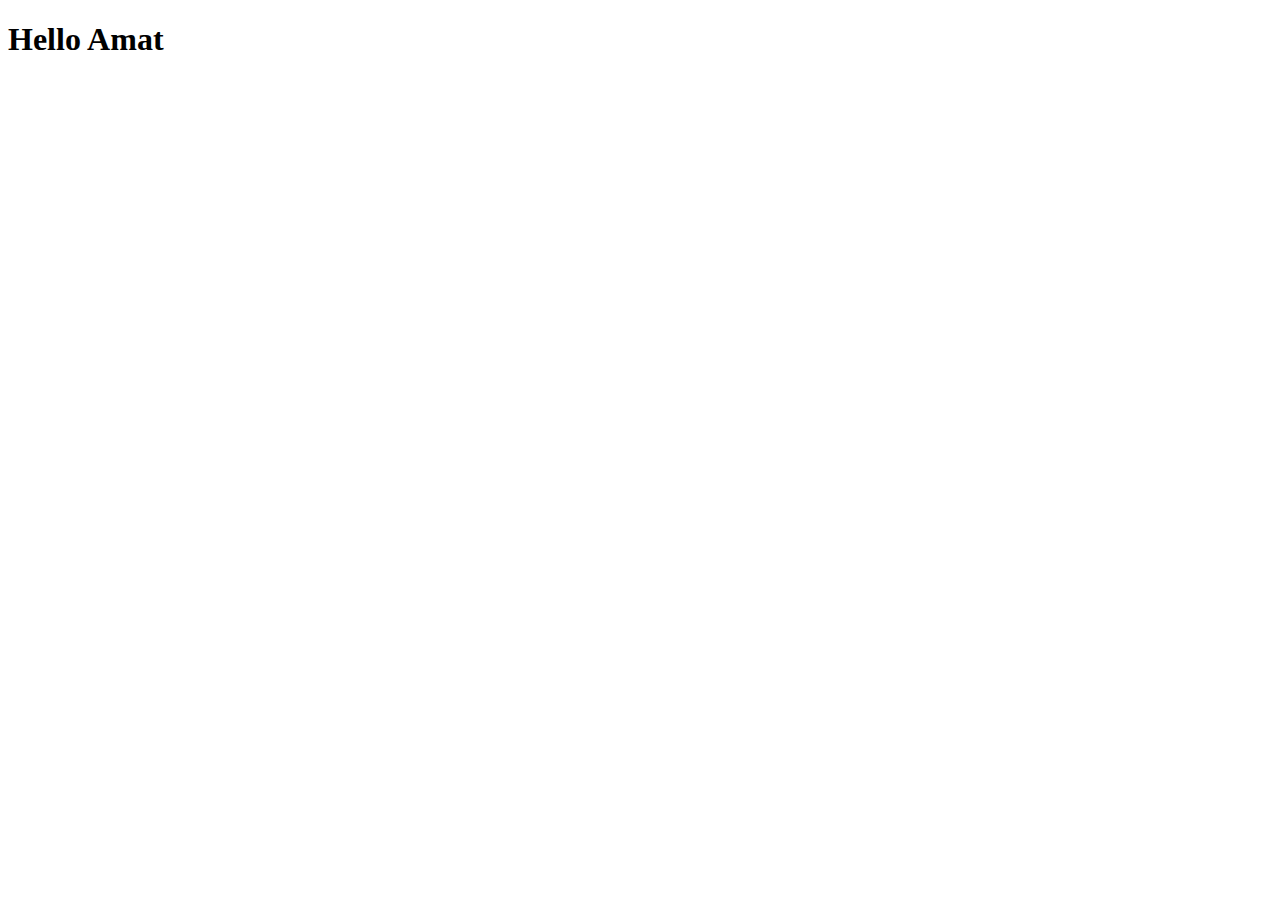
==== Hsu/index.html @ 2a5fc548 "first commit" ====
<!DOCTYPE html>
<html lang="en">
<head>
  <meta charset="UTF-8">
  <meta name="viewport" content="width=device-width, initial-scale=1.0">
  <title>Document</title>
</head>
<body>
  <h1>Hello Amat</h1>
</body>
</html>
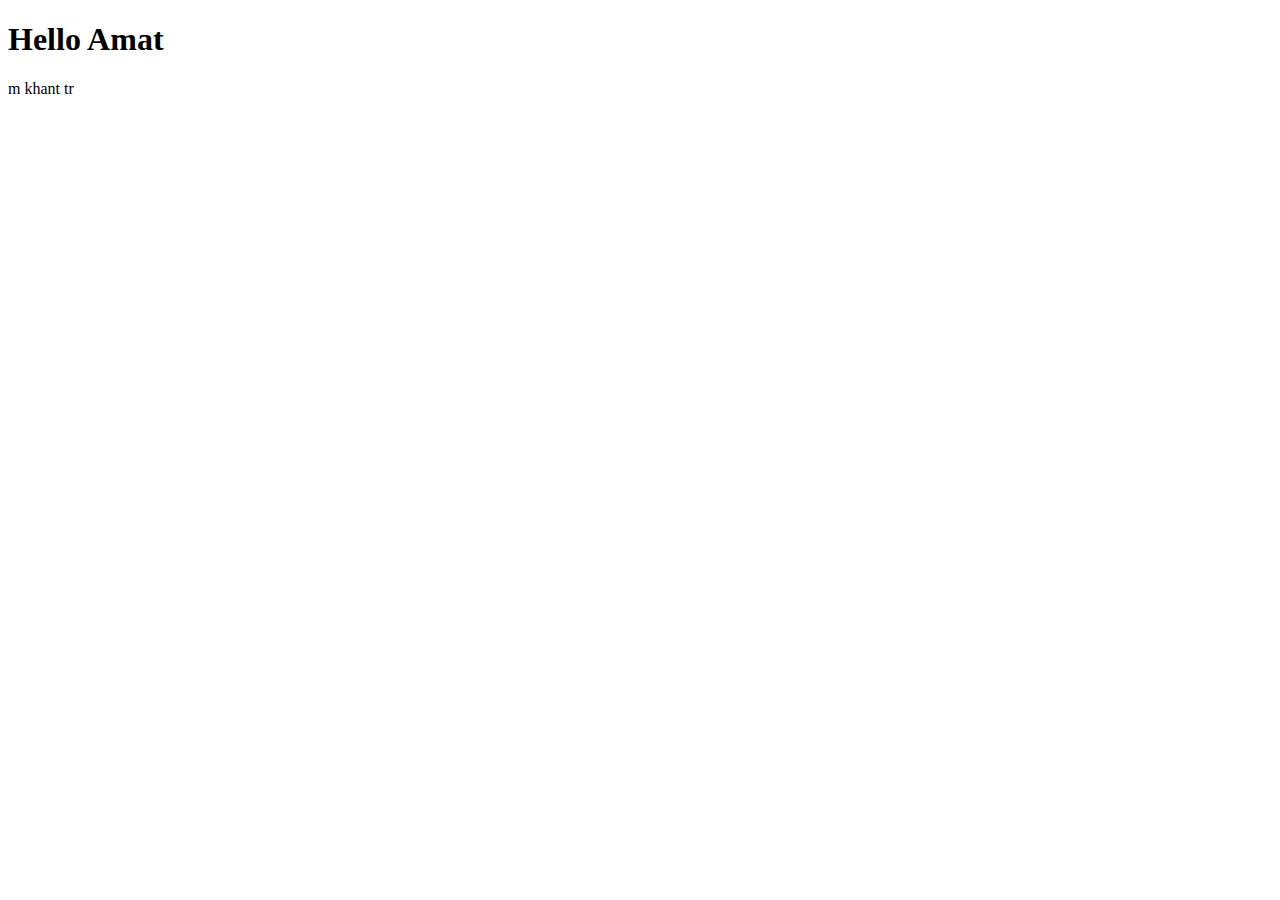
==== commit 7db5c220: "first para" ====
--- a/Hsu/index.html
+++ b/Hsu/index.html
@@ -7,5 +7,6 @@
 </head>
 <body>
   <h1>Hello Amat</h1>
+  <p>m khant tr</p>
 </body>
 </html>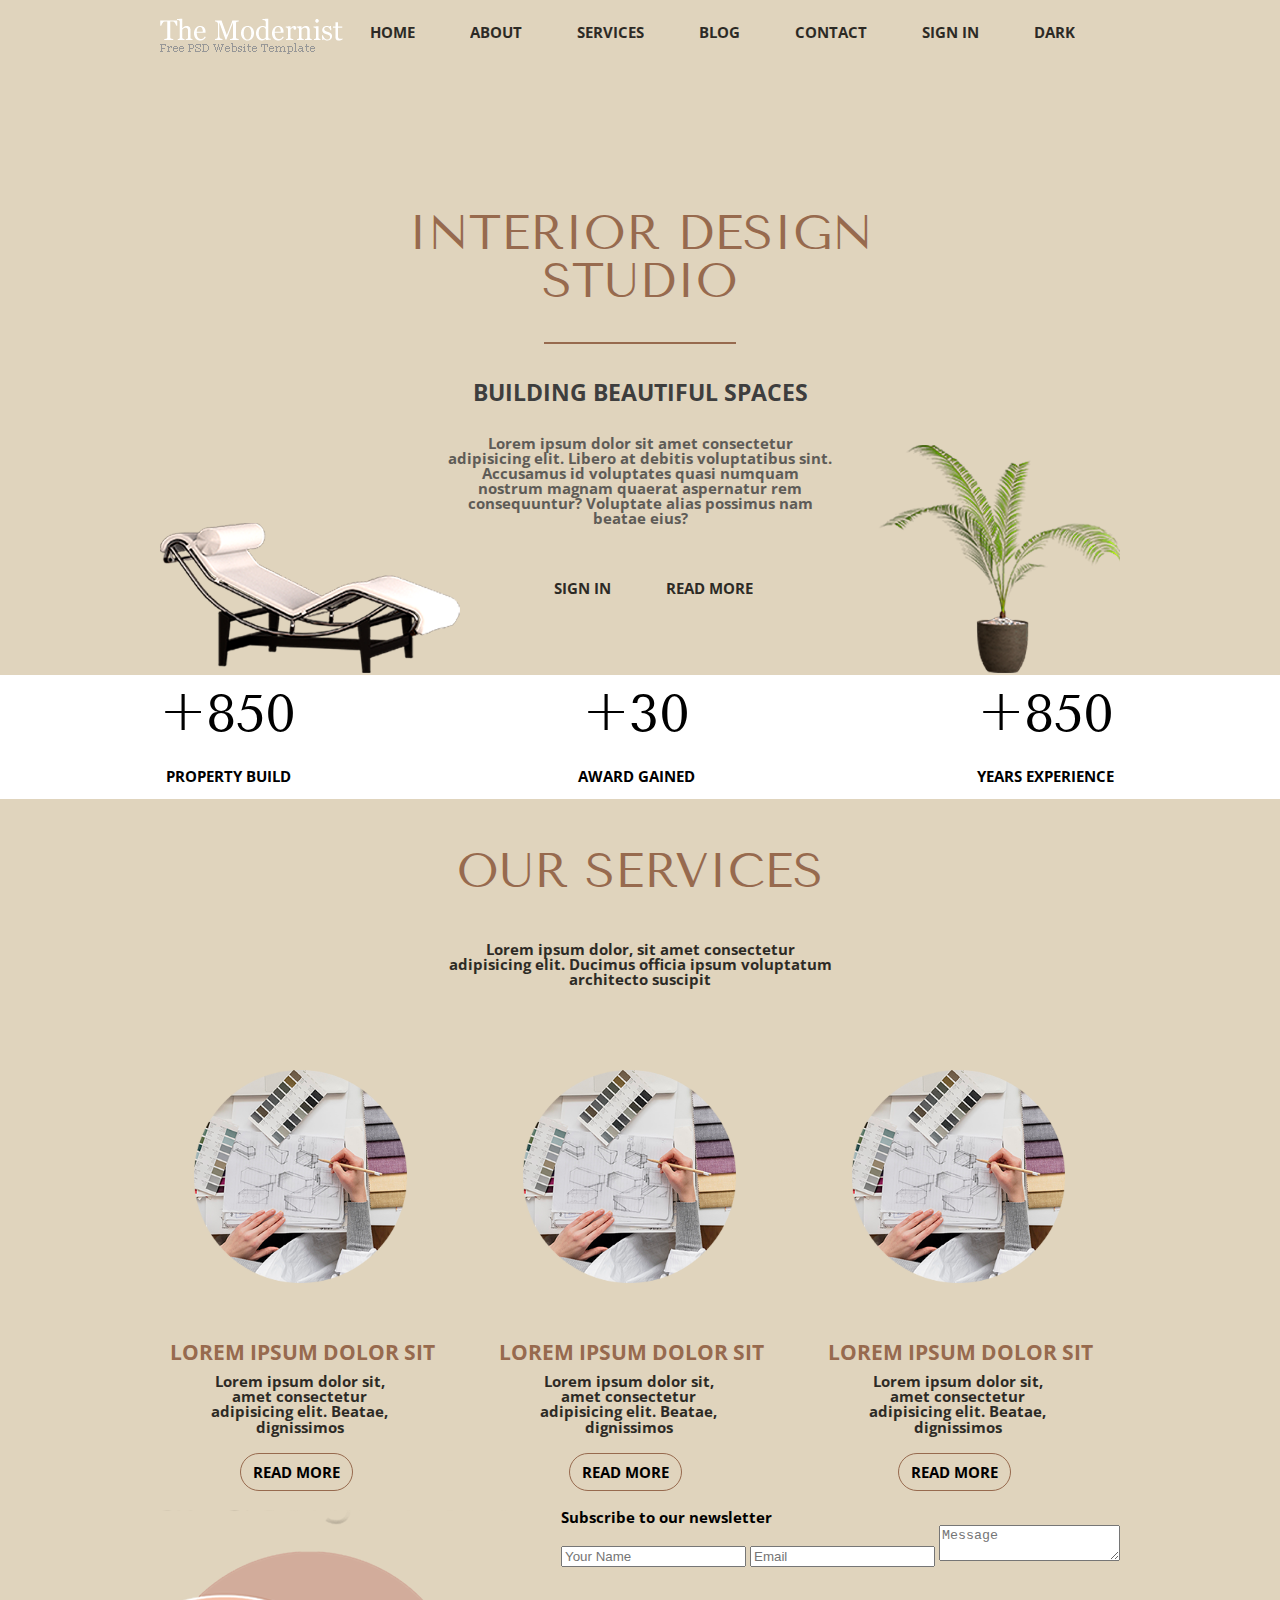
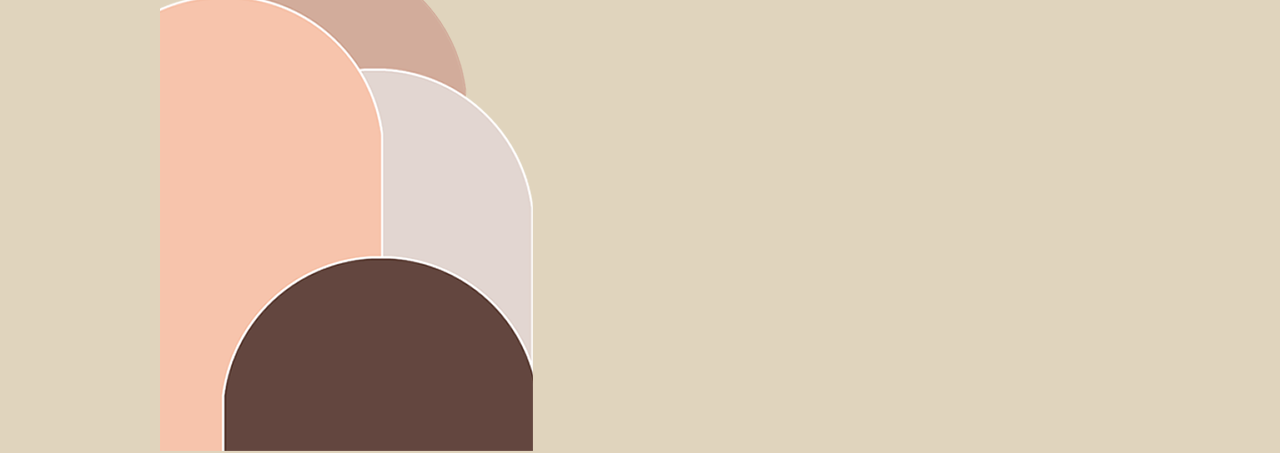
==== commit a290beeb: "add testing file" ====
--- a/Hsu/index.html
+++ b/Hsu/index.html
@@ -1,12 +1,156 @@
 <!DOCTYPE html>
 <html lang="en">
+
 <head>
-  <meta charset="UTF-8">
-  <meta name="viewport" content="width=device-width, initial-scale=1.0">
-  <title>Document</title>
+  <meta charset="UTF-8" />
+  <meta name="viewport" content="width=device-width, initial-scale=1.0" />
+  <link rel="stylesheet" href="css/reset.css" />
+  <link rel="stylesheet" href="css/style.css" />
+  <script src="https://ajax.googleapis.com/ajax/libs/jquery/3.7.1/jquery.min.js"></script>
+  <script>
+    $(document).ready(function(){
+      $(".darkmode").click(function(){
+        $("body").toggleClass('clicked');
+      })
+    })
+  </script>
+  <link rel="icon" href="" />
+  <title>Interior Design Studio</title>
 </head>
+
 <body>
-  <h1>Hello Amat</h1>
-  <p>m khant tr</p>
+  <div class="wrapper">
+    <div class="intro-section-blk">
+      <header class="inner-blk">
+        <!-- Navigation Block -->
+        <div class="nav-blk clearfix">
+          <div class="fl-blk">
+            <h1><img src="img/img_header_logo.png" alt="Logo" /></h1>
+          </div>
+          <!-- .logo -->
+          <div class="fr-blk">
+            <ul class="navlist">
+              <li><a href="#">Home</a></li>
+              <li><a href="#">About</a></li>
+              <li><a href="#">services</a></li>
+              <li><a href="#">blog</a></li>
+              <li><a href="#">contact</a></li>
+              <li class="btn-signin"><a href="#">sign in</a></li>
+              <li><a href="#" class="darkmode">Dark</a></li>
+              <a href="javascript:void(0);" class="icon" onclick="">
+                <i class="fa fa-bars"></i>
+              </a>
+            </ul>
+          </div>
+        </div>
+        <!-- .nav-blk,  .nav-list -->
+
+        <div class="intro-blk">
+          <h2 class="cmm-section-txt">
+            interior Design <br />
+            studio
+          </h2>
+          <hr class="cmm-line" />
+          <h3>building beautiful spaces</h3>
+          <p>
+            Lorem ipsum dolor sit amet consectetur adipisicing elit. Libero at
+            debitis voluptatibus sint. Accusamus id voluptates quasi numquam
+            nostrum magnam quaerat aspernatur rem consequuntur? Voluptate
+            alias possimus nam beatae eius?
+          </p>
+          <div class="btn-group">
+            <ul>
+              <li><a href="#">sign in</a></li>
+              <li><a href="#">read more</a></li>
+            </ul>
+          </div>
+          <div class="intro-img-blk clearfix">
+            <div class="fl-blk">
+              <!--<img src="img/img_lamp.png" alt="">-->
+              <img src="img/img_chair.png" alt="Chair" />
+            </div>
+            <div class="fr-blk">
+              <img src="img/img_plant.png" alt="Indoor Plant" />
+            </div>
+          </div>
+        </div>
+      </header>
+    </div>
+    <!-- intro-section-blk -->
+    <div class="history-section-blk">
+      <div class="inner-blk-bgwhite">
+        <ul class="history-list clearfix">
+          <li>
+            <h2>+850</h2>
+            <p>Property Build</p>
+          </li>
+
+          <li>
+            <h2>+30</h2>
+            <p>Award Gained</p>
+          </li>
+
+          <li>
+            <h2>+850</h2>
+            <p>Years Experience</p>
+          </li>
+        </ul>
+      </div>
+    </div>
+    <!-- history-section-blk -->
+
+    <div class="service-section-blk">
+      <div class="inner-blk">
+        <h2 class="cmm-section-txt">Our Services</h2>
+        <p class="cmm-para">
+          Lorem ipsum dolor, sit amet consectetur adipisicing elit. Ducimus
+          officia ipsum voluptatum architecto suscipit
+        </p>
+
+        <ul class="service-list clearfix">
+          <li class="service-item">
+            <img src="img/img_service1.png" alt="Service01">
+            <h3 class="sitem-txt">Lorem ipsum dolor sit</h3>
+            <p>Lorem ipsum dolor sit, amet consectetur adipisicing elit. Beatae, dignissimos</p>
+            <a href="#">Read More</a>
+          </li>
+          <li class="service-item">
+            <img src="img/img_service1.png" alt="Service01">
+            <h3 class="sitem-txt">Lorem ipsum dolor sit</h3>
+            <p>Lorem ipsum dolor sit, amet consectetur adipisicing elit. Beatae, dignissimos</p>
+            <a href="#">Read More</a>
+          </li>
+          <li class="service-item">
+            <img src="img/img_service1.png" alt="Service01">
+            <h3 class="sitem-txt">Lorem ipsum dolor sit</h3>
+            <p>Lorem ipsum dolor sit, amet consectetur adipisicing elit. Beatae, dignissimos</p>
+            <a href="#">Read More</a>
+          </li>
+        </ul>
+      </div>
+    </div>
+    <!-- .service-section-blk -->
+
+    <div class="subscribe-section-blk">
+      <div class="inner-blk">
+          <div class="subscribe-blk clearfix">
+            <div class="fl-blk">
+              <img src="img/img_frame.png" alt="Frame">
+            </div>
+
+            <div class="fr-blk">
+              <h2>Subscribe to our newsletter</h2>
+
+              <form action="" class="frm-subscribe">
+                <input type="text" placeholder="Your Name">
+                <input type="email" placeholder="Email">
+                <textarea name="message" id="message" placeholder="Message"></textarea>
+              </form>
+            </div>
+          </div>
+      </div>
+    </div>
+  </div>
 </body>
+
 </html>--- a/Hsu/css/style.css
+++ b/Hsu/css/style.css
@@ -0,0 +1,271 @@
+* {
+  box-sizing: border-box;
+}
+
+@font-face {
+  font-family: "TenorSans";
+  src: url(../fonts/Tenor_Sans/TenorSans-Regular.ttf);
+}
+
+@font-face {
+  font-family: "OpenSans";
+  src: url(../fonts/Open_Sans/static/OpenSans-Bold.ttf);
+}
+
+.clearfix::after {
+  display: table;
+  clear: both;
+  content: "";
+}
+
+body {
+  font-family: "OpenSans";
+  font-size: 15px;
+}
+
+.wrapper {
+  margin: 0 auto;
+  max-width: 1920px;
+}
+
+.intro-section-blk,.service-section-blk,
+.subscribe-section-blk {
+  background-color: #e0d4bd;
+}
+.inner-blk,.inner-blk-bgwhite{
+  width: 960px;
+  margin: 0 auto;
+}
+.inner-blk {
+  background-color: #e0d4bd;
+}
+.inner-blk-bgwhite{
+  margin: 0 auto;
+}
+a {
+  color: #000;
+  text-decoration: none;
+  text-transform: uppercase;
+}
+
+.cmm-section-txt,
+.sitem-txt,
+.history-list li p {
+  text-align: center;
+  text-transform: uppercase;
+}
+
+.cmm-section-txt {
+  color: #976a4e;
+  font-family: "TenorSans";
+  font-size: 47.82px;
+}
+
+.cmm-line {
+  width: 20%;
+  margin-top: 37px;
+  margin-bottom: 37px;
+  border: 1px solid #976a4e;
+}
+
+.cmm-para {
+  padding: 0 30%;
+  text-align: center;
+  opacity: 0.8;
+}
+
+/*************** navigation block ****************/
+.nav-blk {
+  margin-bottom: 138px;
+ line-height: 3;
+}
+
+.fl-blk {
+  float: left;
+}
+.fl-blk h1 img{
+margin-top: 10%;
+}
+.fr-blk {
+  float: right;
+}
+
+.fr-blk .navlist li,
+.btn-group ul li {
+  float: left;
+  margin-right: 35px;
+  padding: 10px;
+  opacity: 0.8;
+  border-radius: 0.5rem;
+}
+
+.fr-blk .navlist li:hover,
+.btn-group ul li:hover {
+  background-color: #976a4e;
+  color: #fff;
+}
+
+.intro-blk p {
+  margin-bottom: 45px;
+  padding: 0 30%;
+  opacity: 0.8;
+}
+
+.intro-blk p,
+.intro-blk h3 {
+  color: #3e3e3e;
+  font-family: "OpenSans";
+  text-align: center;
+}
+
+.intro-blk h3 {
+  margin-bottom: 32px;
+  font-size: 22.95px;
+  text-transform: uppercase;
+}
+
+.btn-group {
+  margin-left: 40%;
+}
+
+.intro-img-blk {
+  margin-top: 14%;
+}
+
+.intro-img-blk .fr-blk img {
+  margin-top: -160%;
+  max-width: 242px;
+}
+
+.intro-img-blk .fl-blk img {
+  margin-top: -100%;
+  max-width: 300px;
+}
+
+/*************** History Block ***************/
+.history-section-blk {
+  line-height: 3;
+  background-color: #fff;
+}
+
+.history-list li {
+  float: left;
+  margin-right: 282px;
+  text-transform: uppercase;
+}
+
+.history-list li:last-child,
+.service-list li:last-child {
+  margin-right: 0;
+}
+
+.history-list li h2 {
+  line-height: 1.5;
+  font-family: "TenorSans";
+  font-size: 52.39px;
+  text-align: center;
+}
+
+/************* Service Section Block ****************/
+.service-section-blk h2{
+line-height: 3;
+}
+.service-list {
+  width: 100%;
+  margin-top: 83px;
+}
+
+.service-list li {
+  float: left;
+  margin-right: 45px;
+  line-height: 2;
+}
+
+.service-list .service-item img {
+  width: 75%;
+  margin-bottom: 40px;
+  margin-left: 12%;
+}
+
+.sitem-txt {
+  color: #976a4e;
+  font-size: 20.83px;
+}
+.service-item,
+.service-item a,
+.history-list li{
+  transition: all 0.5s ease-out;
+}
+.service-item p{
+  width: 200px;
+  line-height: 1;
+  margin-left: 14%;
+  font-size: 15.21px;
+  text-align: center;
+  opacity: 0.8;
+}
+.service-item a{
+  padding: 8px 12px;
+  line-height: 5;
+  margin-left: 80px;
+  border: 1px solid #976a4e;
+  border-radius: 1.5rem;
+}
+.service-item a:hover{
+  background-color: #fff;
+}
+/************ Responsive Design ***************/
+@media screen and (max-width:768px) and (max-width:1024px) {
+  .history-list li{
+    width: 100%; 
+    margin-top: 5%;
+    color: rgba(0, 0, 0,0.8);
+  }
+  .history-list li:first-child{
+    margin-top: 0;
+  }
+  .history-list li:hover,
+  .service-list .service-item:hover
+  {
+    background-color: rgba(151, 106, 78,0.5);
+  }
+  .navlist {
+    display: none;
+  }
+  .service-list .service-item{
+    width: 100%;
+    padding-top: 5%;
+  }
+  .service-list .service-item img{
+    width: 30%;
+    margin-left: 34%;
+  }
+  .service-list .service-item p{
+    margin-left: 39%;
+
+  }
+  .service-list .service-item a{
+    margin-left: 43.5%;
+    margin-bottom: 3%;
+  }
+}
+
+ 
+ 	
+@media screen and (max-width:767.9px) {
+  .nav-blk{
+    margin-bottom: 5%;
+  }
+  .inner-blk{
+    padding: 5px 0;
+  }
+  .cmm-section-txt{
+    font-size: 2rem;
+  }
+  .intro-img-blk{
+    display: none;
+  }
+  .btn-group{
+    margin-bottom: 100px;
+  }
+}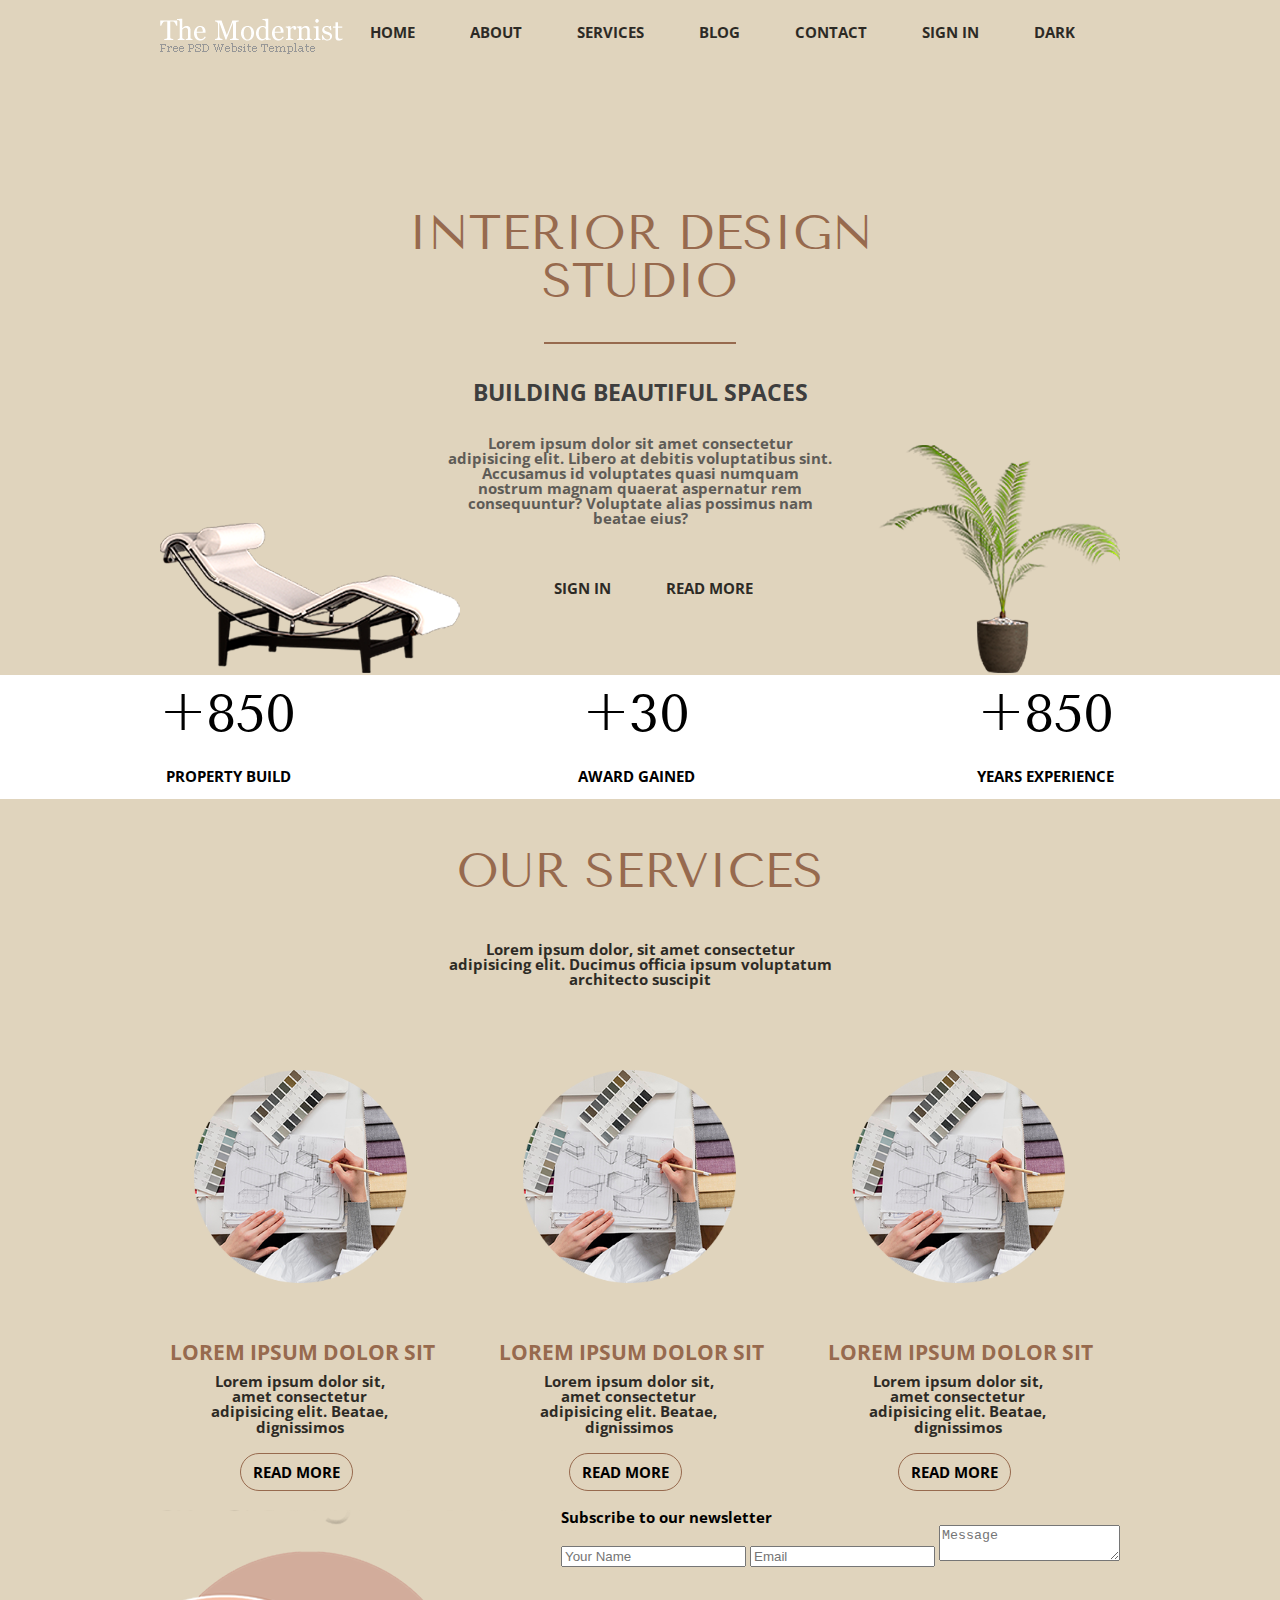
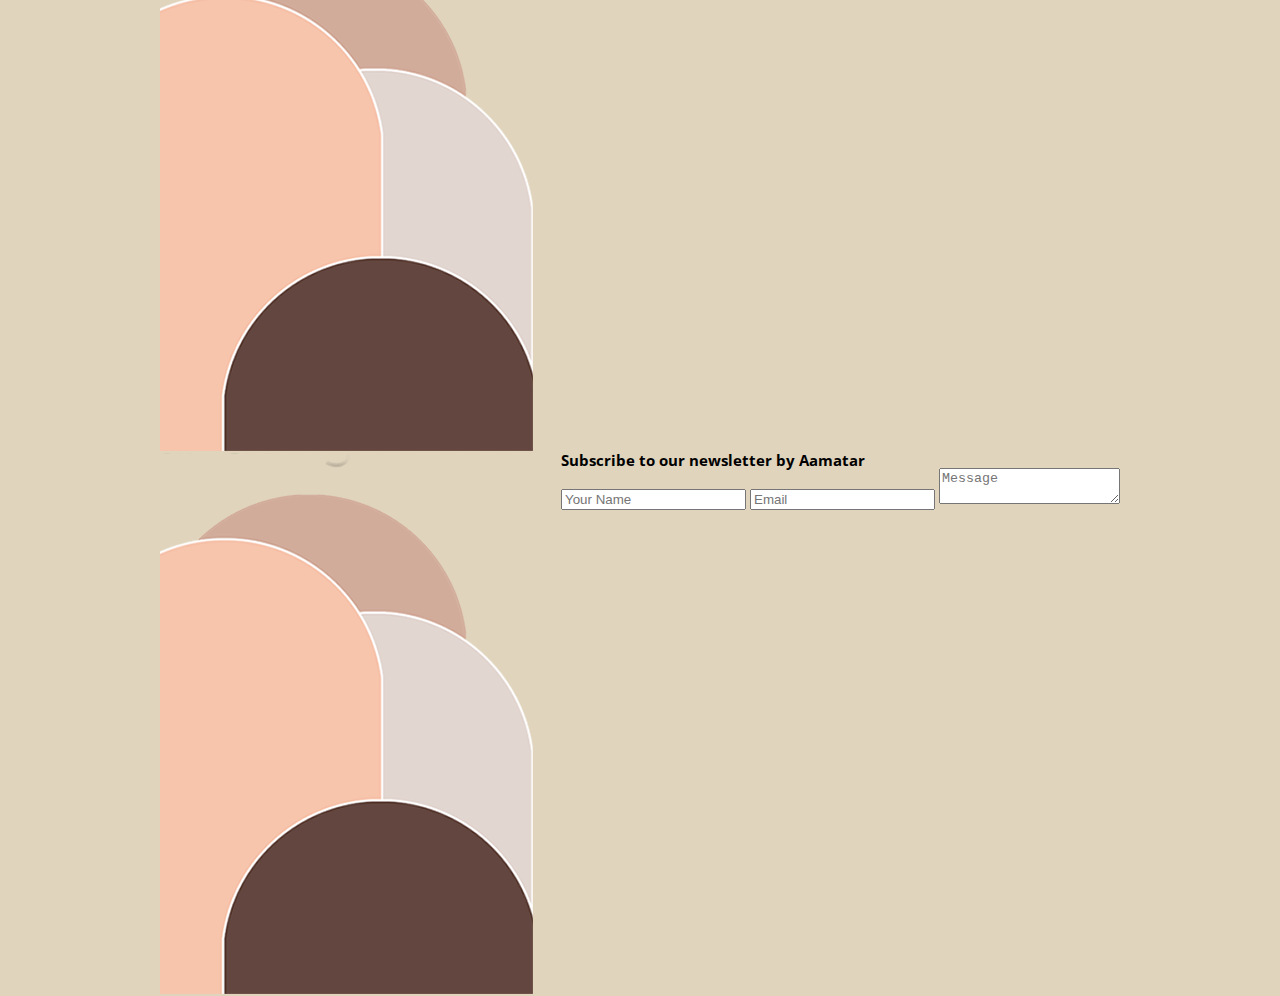
==== commit c39feda7: "add scubscribe sec" ====
--- a/Hsu/index.html
+++ b/Hsu/index.html
@@ -150,6 +150,28 @@
           </div>
       </div>
     </div>
+
+    <div class="subscribe-section-blk">
+      <div class="inner-blk">
+          <div class="subscribe-blk clearfix">
+            <div class="fl-blk">
+              <img src="img/img_frame.png" alt="Frame">
+            </div>
+
+            <div class="fr-blk">
+              <h2>Subscribe to our newsletter by Aamatar</h2>
+
+              <form action="" class="frm-subscribe">
+                <input type="text" placeholder="Your Name">
+                <input type="email" placeholder="Email">
+                <textarea name="message" id="message" placeholder="Message"></textarea>
+              </form>
+            </div>
+          </div>
+      </div>
+    </div>
+
+
   </div>
 </body>
 
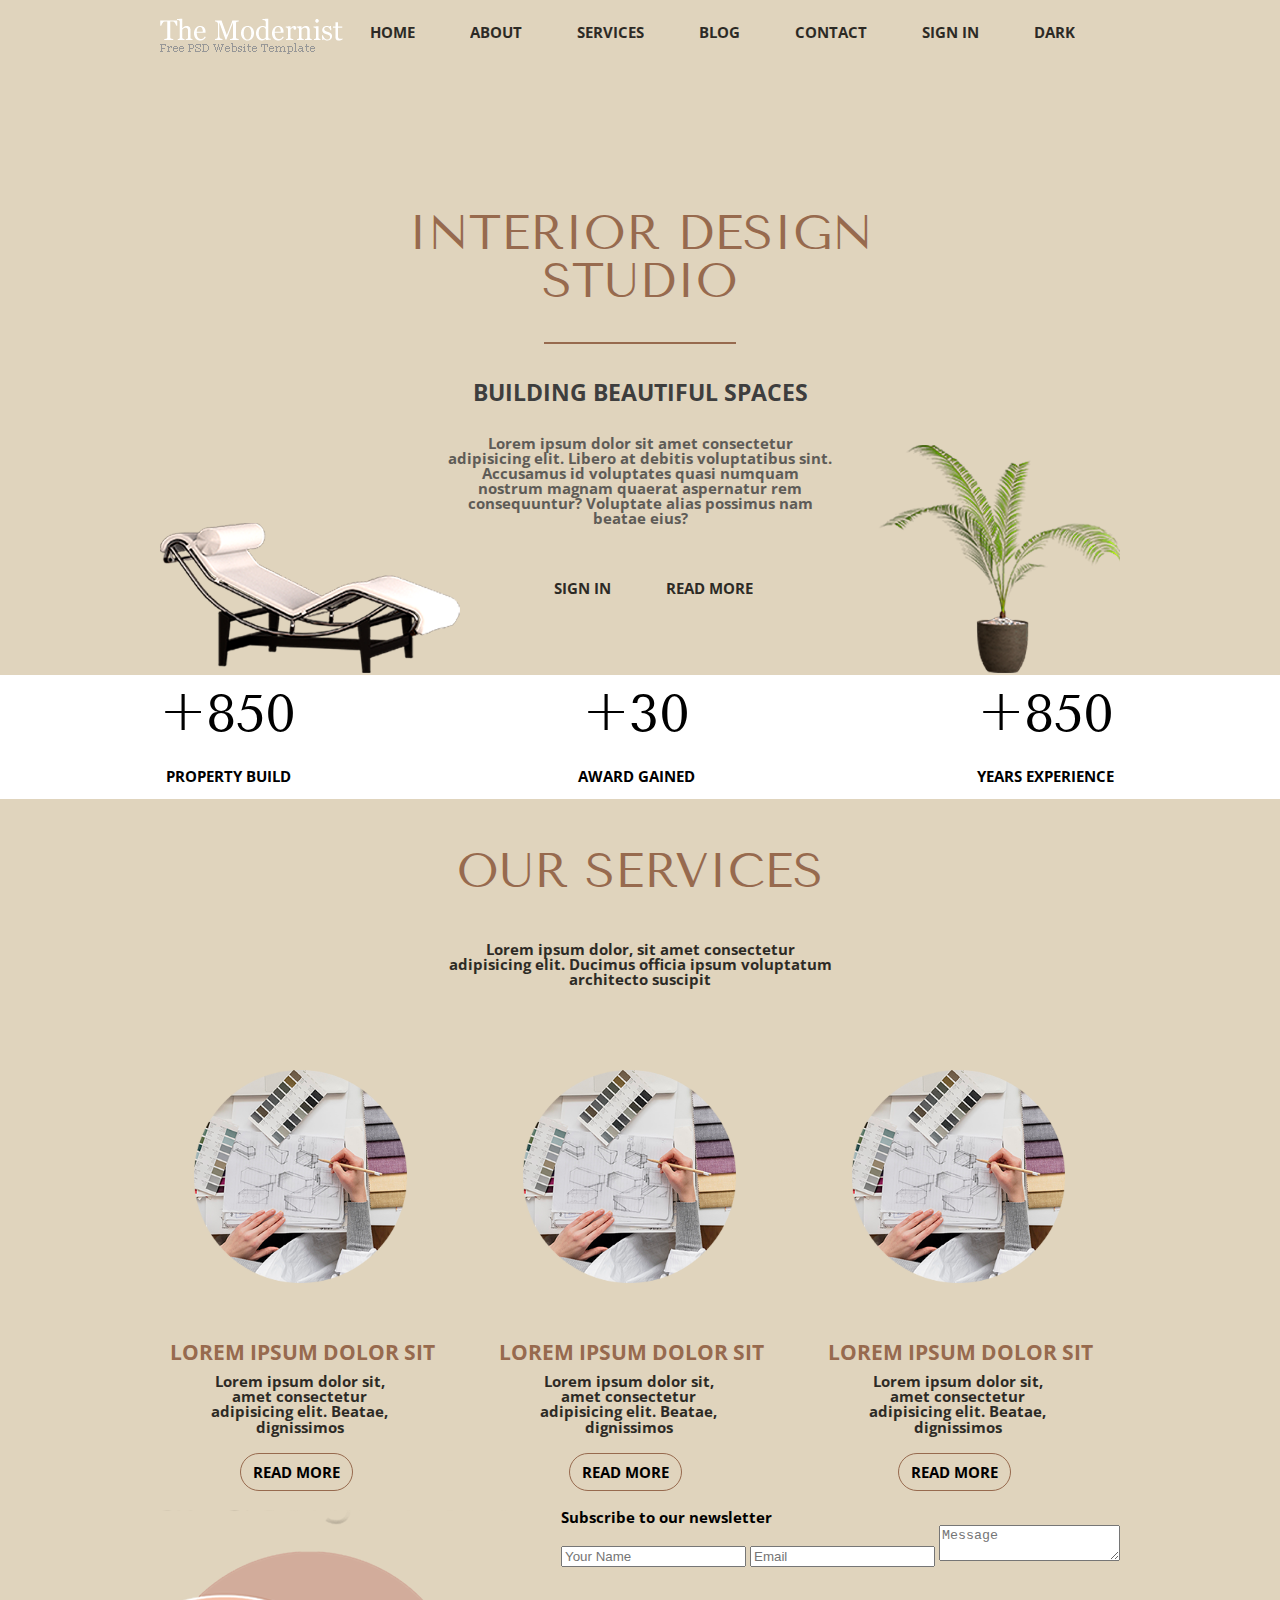
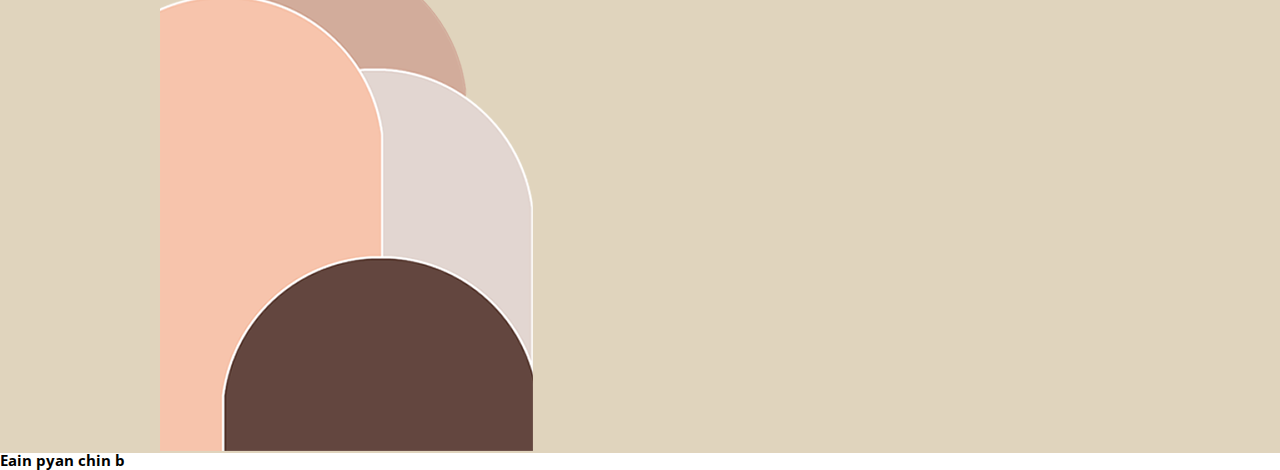
==== commit e6b81db9: "wanna go home" ====
--- a/Hsu/index.html
+++ b/Hsu/index.html
@@ -151,24 +151,8 @@
       </div>
     </div>
 
-    <div class="subscribe-section-blk">
-      <div class="inner-blk">
-          <div class="subscribe-blk clearfix">
-            <div class="fl-blk">
-              <img src="img/img_frame.png" alt="Frame">
-            </div>
-
-            <div class="fr-blk">
-              <h2>Subscribe to our newsletter by Aamatar</h2>
-
-              <form action="" class="frm-subscribe">
-                <input type="text" placeholder="Your Name">
-                <input type="email" placeholder="Email">
-                <textarea name="message" id="message" placeholder="Message"></textarea>
-              </form>
-            </div>
-          </div>
-      </div>
+    <div>
+      Eain pyan chin b
     </div>
 
 
